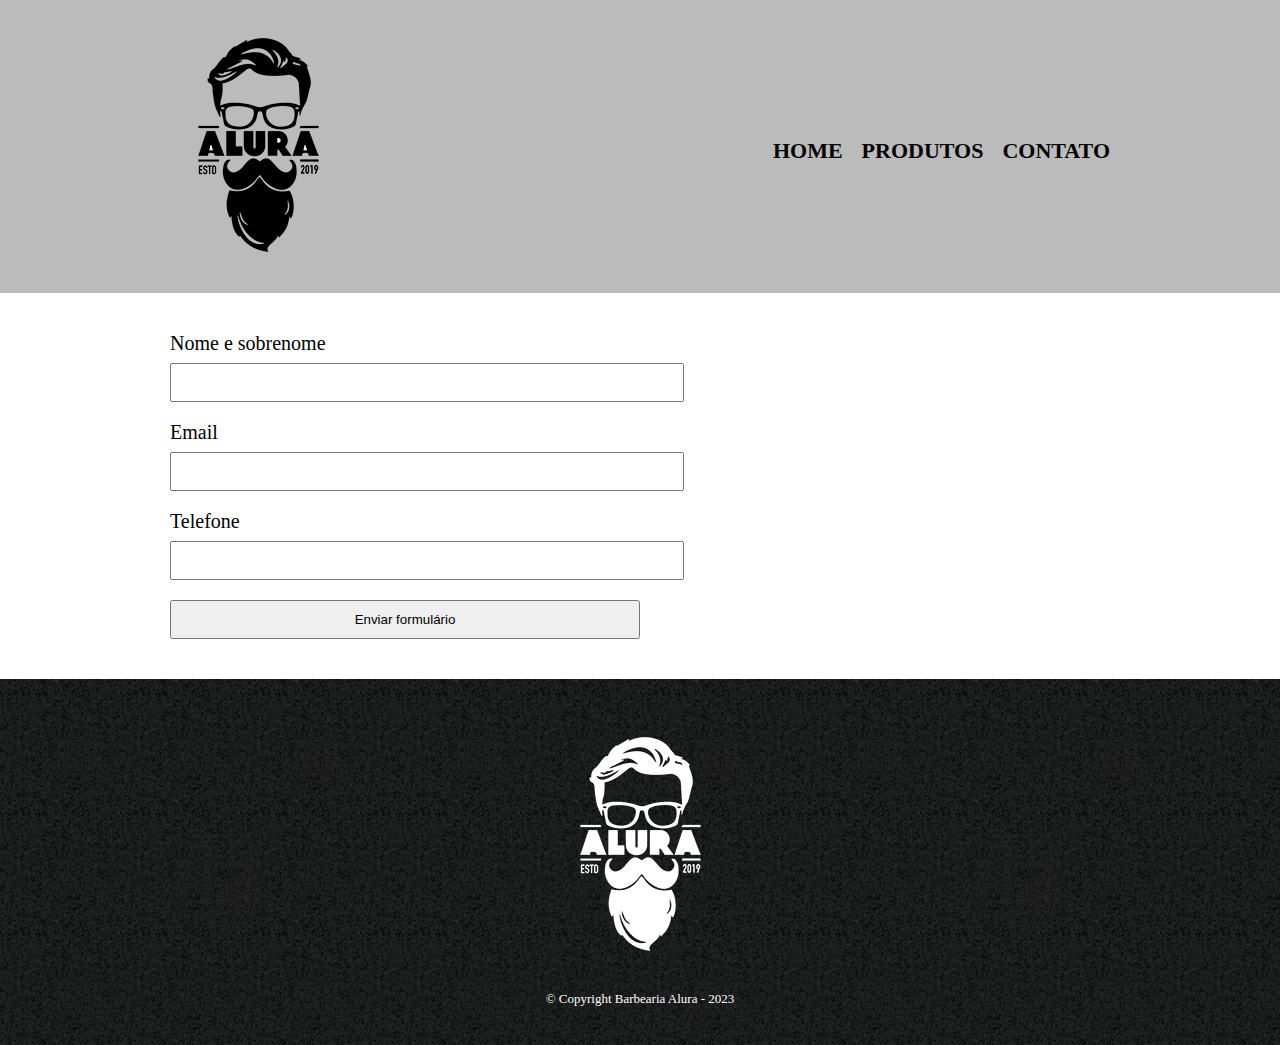
==== contato.html @ 21dbd1bf "Finalização da página de produtos e começo de contato" ====
<!DOCTYPE html>
<html lang="pt-br">
    <head>
        <meta charset="UTF-8">
        <title>Contato - Barbearia Alura</title>
        <link rel="stylesheet" href="estilos/reset.css">
        <link rel="stylesheet" href="estilos/style.css">
    </head>
    <body>
        <header>
            <div class="caixa">
                <h1><img src="imagens/logo.png" alt="Logo da barbearia"></h1>

                <nav>
                    <ul class="navegacao">
                        <li><a href="index.html">Home</a></li>
                        <li><a href="produtos.html">Produtos</a></li>
                        <li><a href="contato.html">Contato</a></li>
                    </ul>
                </nav>
            </div>
        </header>

        <main>
            <form action="">
                <label for="nomeSobrenome">Nome e sobrenome</label>
                <input type="text" id="nomeSobrenome">

                <label for="email">Email</label>
                <input type="text" id="email">

                <label for="telefone">Telefone</label>
                <input type="text" id="telefone">

                <input type="submit" value="Enviar formulário">
            </form>
        </main>

        <footer>
            <img src="imagens/logo-branco.png" alt="Logo branca">
            <p class="copyright">&copy; Copyright Barbearia Alura - 2023 </p>
        </footer>
    </body>
</html>
---- estilos/style.css ----
header {
    background: #BBBBBB;
    padding: 20px 0;
}

.caixa {
    position: relative;
    width: 940px;
    margin: 0 auto;
}

nav {
    position: absolute;
    top: 120px;
    right: 0;
}

nav li {
    display: inline;
    margin: 0 0 0 15px;
}

nav a {
    text-transform: uppercase;
    font-weight: bold;
    color: #000000;
    font-size: 22px;
    text-decoration: none;
}

nav a:hover {
    color: #0c5ebd;
    text-decoration: underline;
}

.produtos {
    position: relative;
    width: 940px;
    margin: 0 auto;
    padding: 50px 0px;
}

.produtos li {
    display: inline-block;
    text-align: center;
    width: 30%;
    vertical-align: top;
    margin: 0 1.5%;
    padding: 30px 20px;
    box-sizing: border-box;
    border-color: black;
    border-width: 2px;
    border-style: solid;
    border-radius: 10px;
}

.produtos li:hover {
    border-color: #0c5ebd;
}

.produtos li:active {
    border-color: #088c19;
}

.produtos li:hover h2 {
    font-size: 40px;
}

.produtos h2 {
    font-size: 30px;
    font-weight: bold;
}

.produto-descricao {
    font-size: 18px;
}

.produto-preco {
    font-size: 22px;
    font-weight: bold;
    margin-top: 10px;
}

footer { 
    text-align: center;
    background-image: url(../imagens/bg.jpg);
    padding: 40px 0;
}

.copyright {
    color: #FFFFFF;
    font-size: 13px;
    margin: 20px 0 0;
}

main {
    width: 940px;
    margin: 0 auto;
}

form {
    margin: 40px 0;
}

form label {
    display: block;
    font-size: 20px;
    margin: 0 0 10px;
}

form input {
    display: block;
    margin: 0 0 20px;
    padding: 10px 20px;
    width: 50%;
}
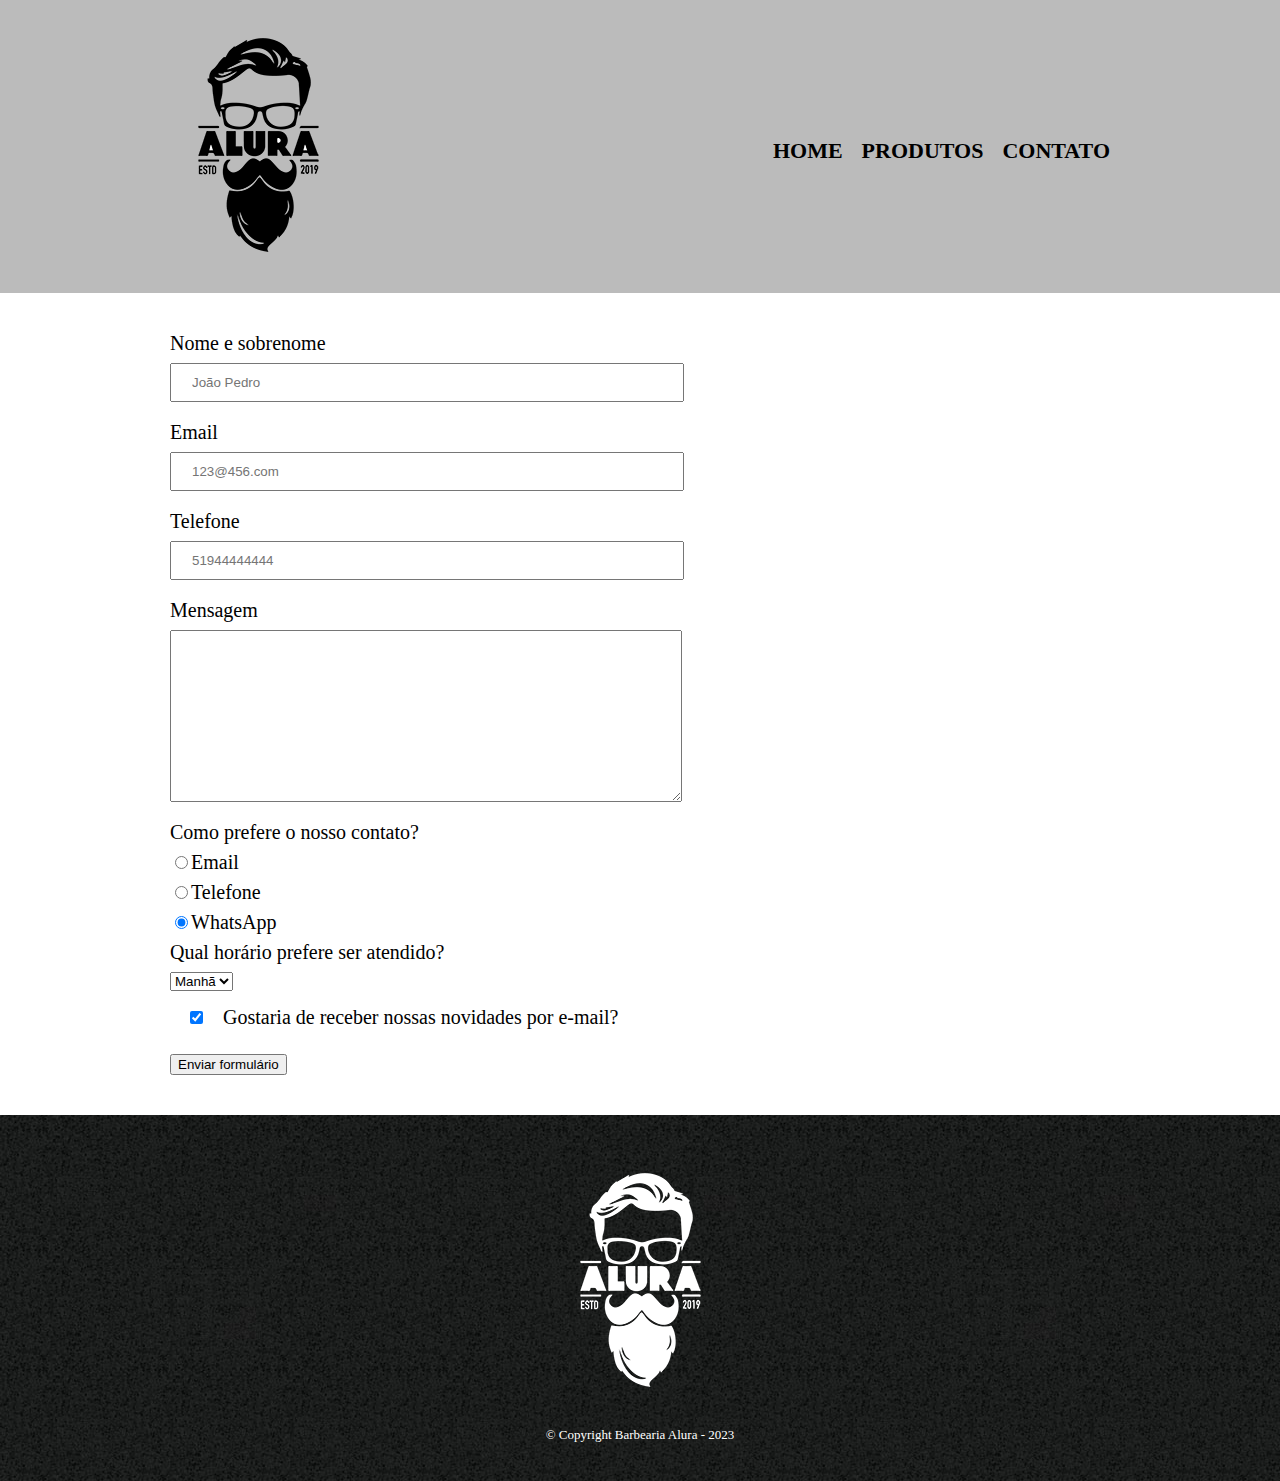
==== commit 75aed928: "Trabalhando com formulários" ====
--- a/contato.html
+++ b/contato.html
@@ -5,6 +5,7 @@
         <title>Contato - Barbearia Alura</title>
         <link rel="stylesheet" href="estilos/reset.css">
         <link rel="stylesheet" href="estilos/style.css">
+        <link rel="icon" href="imagens/favicon.ico" type="image/gif">
     </head>
     <body>
         <header>
@@ -24,13 +25,35 @@
         <main>
             <form action="">
                 <label for="nomeSobrenome">Nome e sobrenome</label>
-                <input type="text" id="nomeSobrenome">
+                <input type="text" id="nomeSobrenome" class="input-padrao" required placeholder="João Pedro">
 
                 <label for="email">Email</label>
-                <input type="text" id="email">
+                <input type="email" id="email" class="input-padrao" required placeholder="123@456.com">
 
                 <label for="telefone">Telefone</label>
-                <input type="text" id="telefone">
+                <input type="tel" id="telefone" class="input-padrao" required placeholder="51944444444">
+
+                <label for="mensagem">Mensagem</label>
+                <textarea id="mensagem" cols="67" rows="10" class="input-padrao" required></textarea>
+
+                <div>
+                    <p>Como prefere o nosso contato?</p>
+                    <label for="radio-email"><input type="radio" name="contato" value="email" id="radio-email">Email</label>
+                    
+                    <label for="radio-telefone"><input type="radio" name="contato" value="telefone" id="radio-telefone">Telefone</label>
+                    
+                    <label for="radio-whatsapp"><input type="radio" name="contato" value="whatsapp" id="radio-whatsapp" checked>WhatsApp</label>
+                </div>
+                <div>
+                    <p>Qual horário prefere ser atendido?</p>
+                    <select name="" id="">
+                        <option value="manha">Manhã</option>
+                        <option value="tarde">Tarde</option>
+                        <option value="noite">Noite</option>
+                    </select>
+                </div>
+
+                <label><input type="checkbox" class="checkbox" checked>Gostaria de receber nossas novidades por e-mail?</label>
 
                 <input type="submit" value="Enviar formulário">
             </form>
--- a/estilos/style.css
+++ b/estilos/style.css
@@ -102,15 +102,19 @@
     margin: 40px 0;
 }
 
-form label {
+form label, form p {
     display: block;
     font-size: 20px;
     margin: 0 0 10px;
 }
 
-form input {
+.input-padrao {
     display: block;
     margin: 0 0 20px;
     padding: 10px 20px;
     width: 50%;
+}
+
+.checkbox {
+    margin: 20px;
 }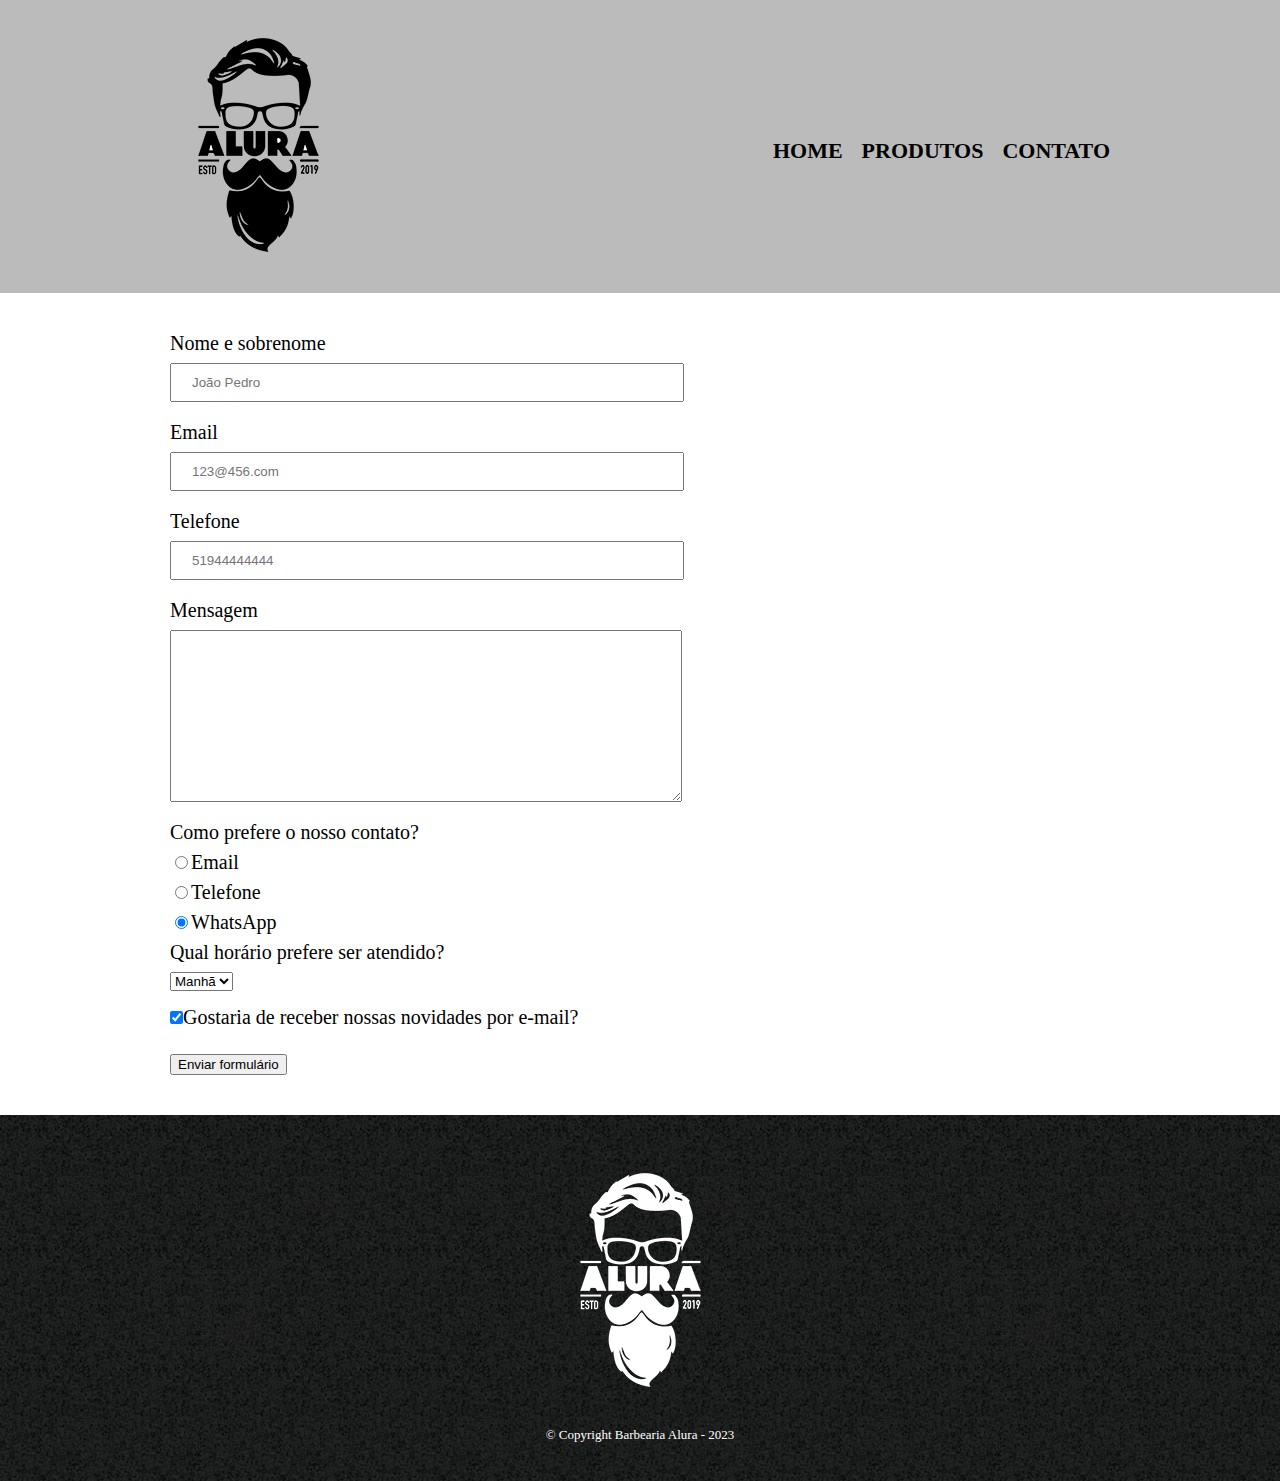
==== commit d60b822b: "Deixando o código mais semântico com fieldset e legend" ====
--- a/contato.html
+++ b/contato.html
@@ -36,22 +36,22 @@
                 <label for="mensagem">Mensagem</label>
                 <textarea id="mensagem" cols="67" rows="10" class="input-padrao" required></textarea>
 
-                <div>
-                    <p>Como prefere o nosso contato?</p>
+                <fieldset>
+                    <legend>Como prefere o nosso contato?</legend>
                     <label for="radio-email"><input type="radio" name="contato" value="email" id="radio-email">Email</label>
                     
                     <label for="radio-telefone"><input type="radio" name="contato" value="telefone" id="radio-telefone">Telefone</label>
                     
                     <label for="radio-whatsapp"><input type="radio" name="contato" value="whatsapp" id="radio-whatsapp" checked>WhatsApp</label>
-                </div>
-                <div>
-                    <p>Qual horário prefere ser atendido?</p>
+                </fieldset>
+                <fieldset>
+                    <legend>Qual horário prefere ser atendido?</legend>
                     <select name="" id="">
                         <option value="manha">Manhã</option>
                         <option value="tarde">Tarde</option>
                         <option value="noite">Noite</option>
                     </select>
-                </div>
+                </fieldset>
 
                 <label><input type="checkbox" class="checkbox" checked>Gostaria de receber nossas novidades por e-mail?</label>
 
--- a/estilos/style.css
+++ b/estilos/style.css
@@ -102,7 +102,7 @@
     margin: 40px 0;
 }
 
-form label, form p {
+form label, form legend {
     display: block;
     font-size: 20px;
     margin: 0 0 10px;
@@ -116,5 +116,5 @@
 }
 
 .checkbox {
-    margin: 20px;
+    margin: 20px 0;
 }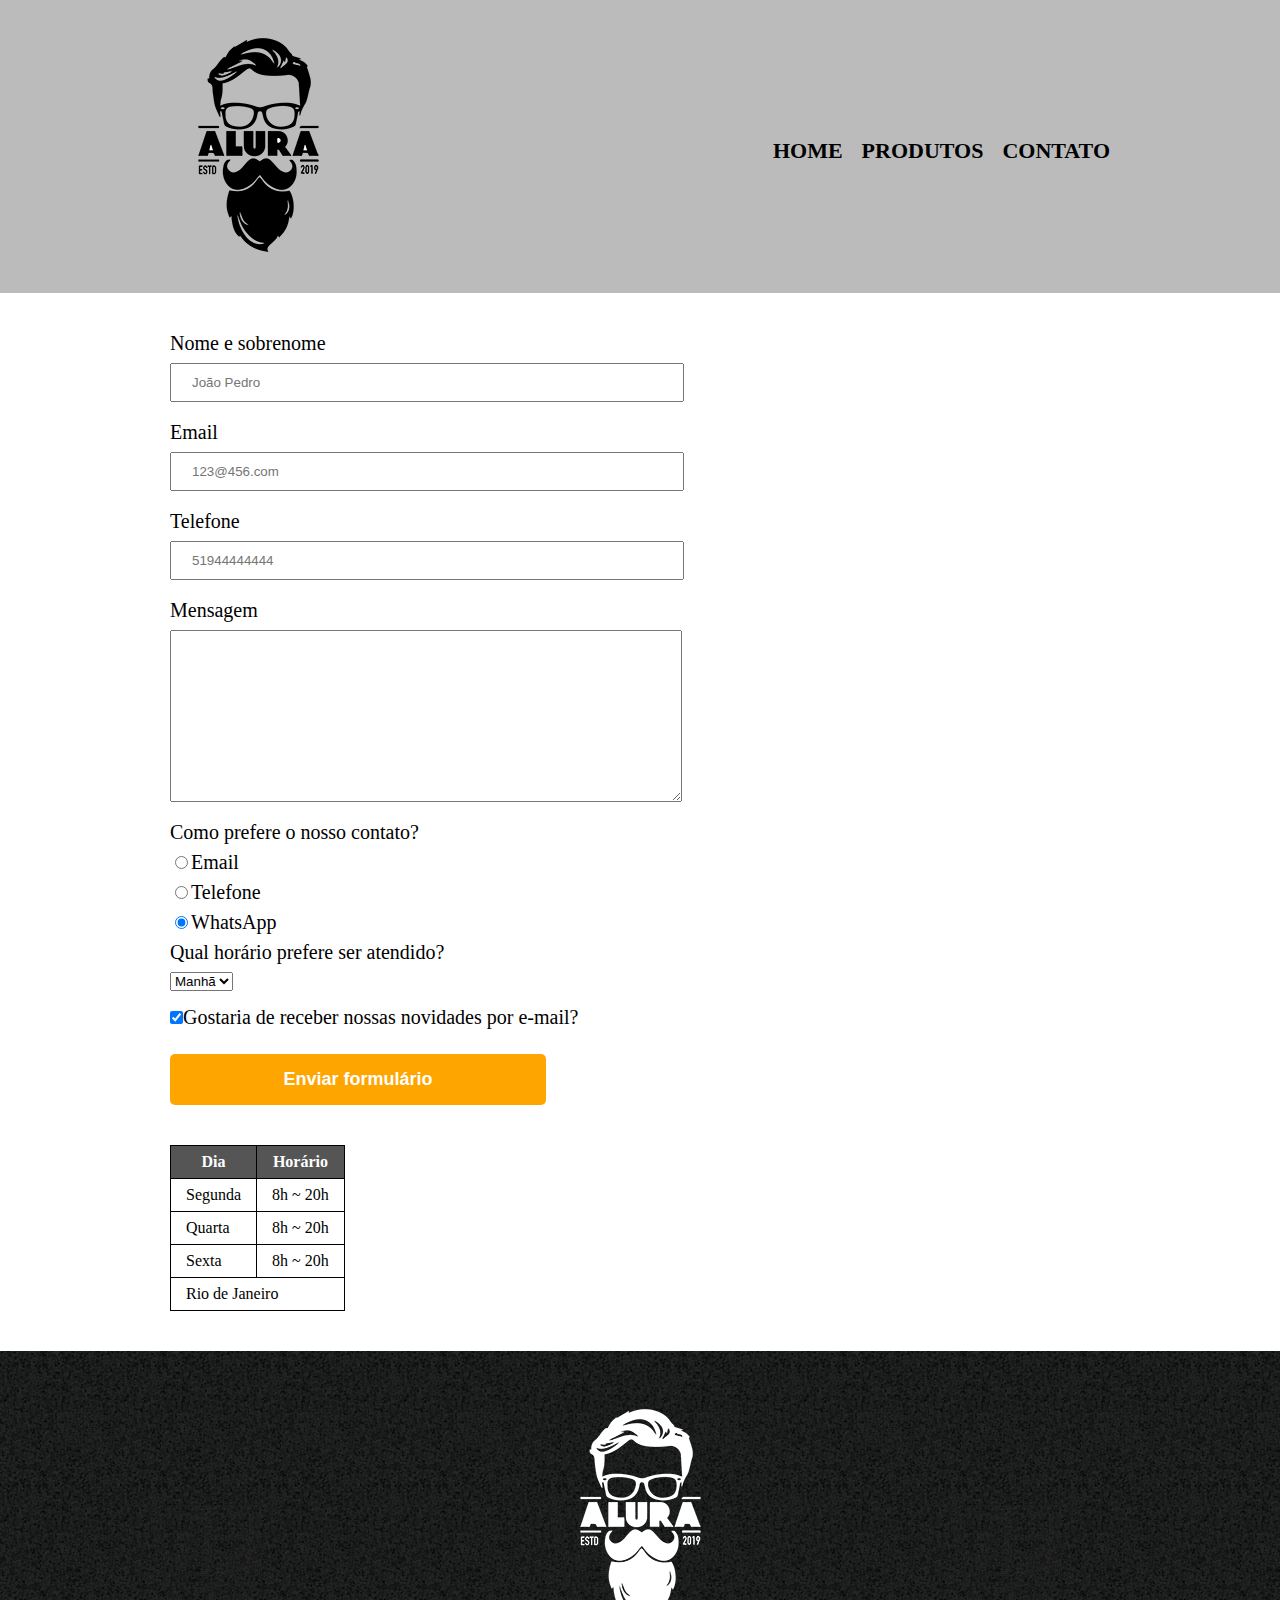
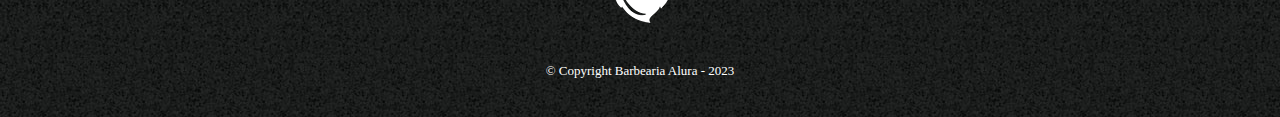
==== commit 438af429: "Estilizando submit e criando table" ====
--- a/contato.html
+++ b/contato.html
@@ -46,7 +46,7 @@
                 </fieldset>
                 <fieldset>
                     <legend>Qual horário prefere ser atendido?</legend>
-                    <select name="" id="">
+                    <select>
                         <option value="manha">Manhã</option>
                         <option value="tarde">Tarde</option>
                         <option value="noite">Noite</option>
@@ -55,8 +55,34 @@
 
                 <label><input type="checkbox" class="checkbox" checked>Gostaria de receber nossas novidades por e-mail?</label>
 
-                <input type="submit" value="Enviar formulário">
+                <input type="submit" value="Enviar formulário" class="enviar">
             </form>
+
+            <table>
+                <thead>
+                    <tr>
+                        <th>Dia</th>
+                        <th>Horário</th>
+                    </tr>
+                </thead>
+                <tbody>
+                    <tr>
+                        <td>Segunda</td>
+                        <td>8h ~ 20h</td>
+                    </tr>
+                    <tr>
+                        <td>Quarta</td>
+                        <td>8h ~ 20h</td>
+                    </tr>
+                    <tr>
+                        <td>Sexta</td>
+                        <td>8h ~ 20h</td>
+                    </tr>
+                    <tr>
+                        <td colspan="5">Rio de Janeiro</td> 
+                    </tr>
+                </tbody>
+            </table>
         </main>
 
         <footer>
--- a/estilos/style.css
+++ b/estilos/style.css
@@ -117,4 +117,37 @@
 
 .checkbox {
     margin: 20px 0;
+}
+
+.enviar {
+    width: 40%;
+    padding: 15px 0;
+    background: #ffa500;
+    color: #FFFFFF;
+    font-weight: bold;
+    font-size: 18px;
+    border: none;
+    border-radius: 5px;
+    transition: 1s all;
+    cursor: pointer;
+}
+
+.enviar:hover {
+    background: #ff8c00;
+    transform: scale(1.2);
+}
+
+table {
+    margin: 20px 0 40px;
+}
+
+thead {
+    background: #555555;
+    color: #FFFFFF;
+    font-weight: bold;
+}
+
+td, th{
+    border: 1px solid #000000;
+    padding: 8px 15px;
 }